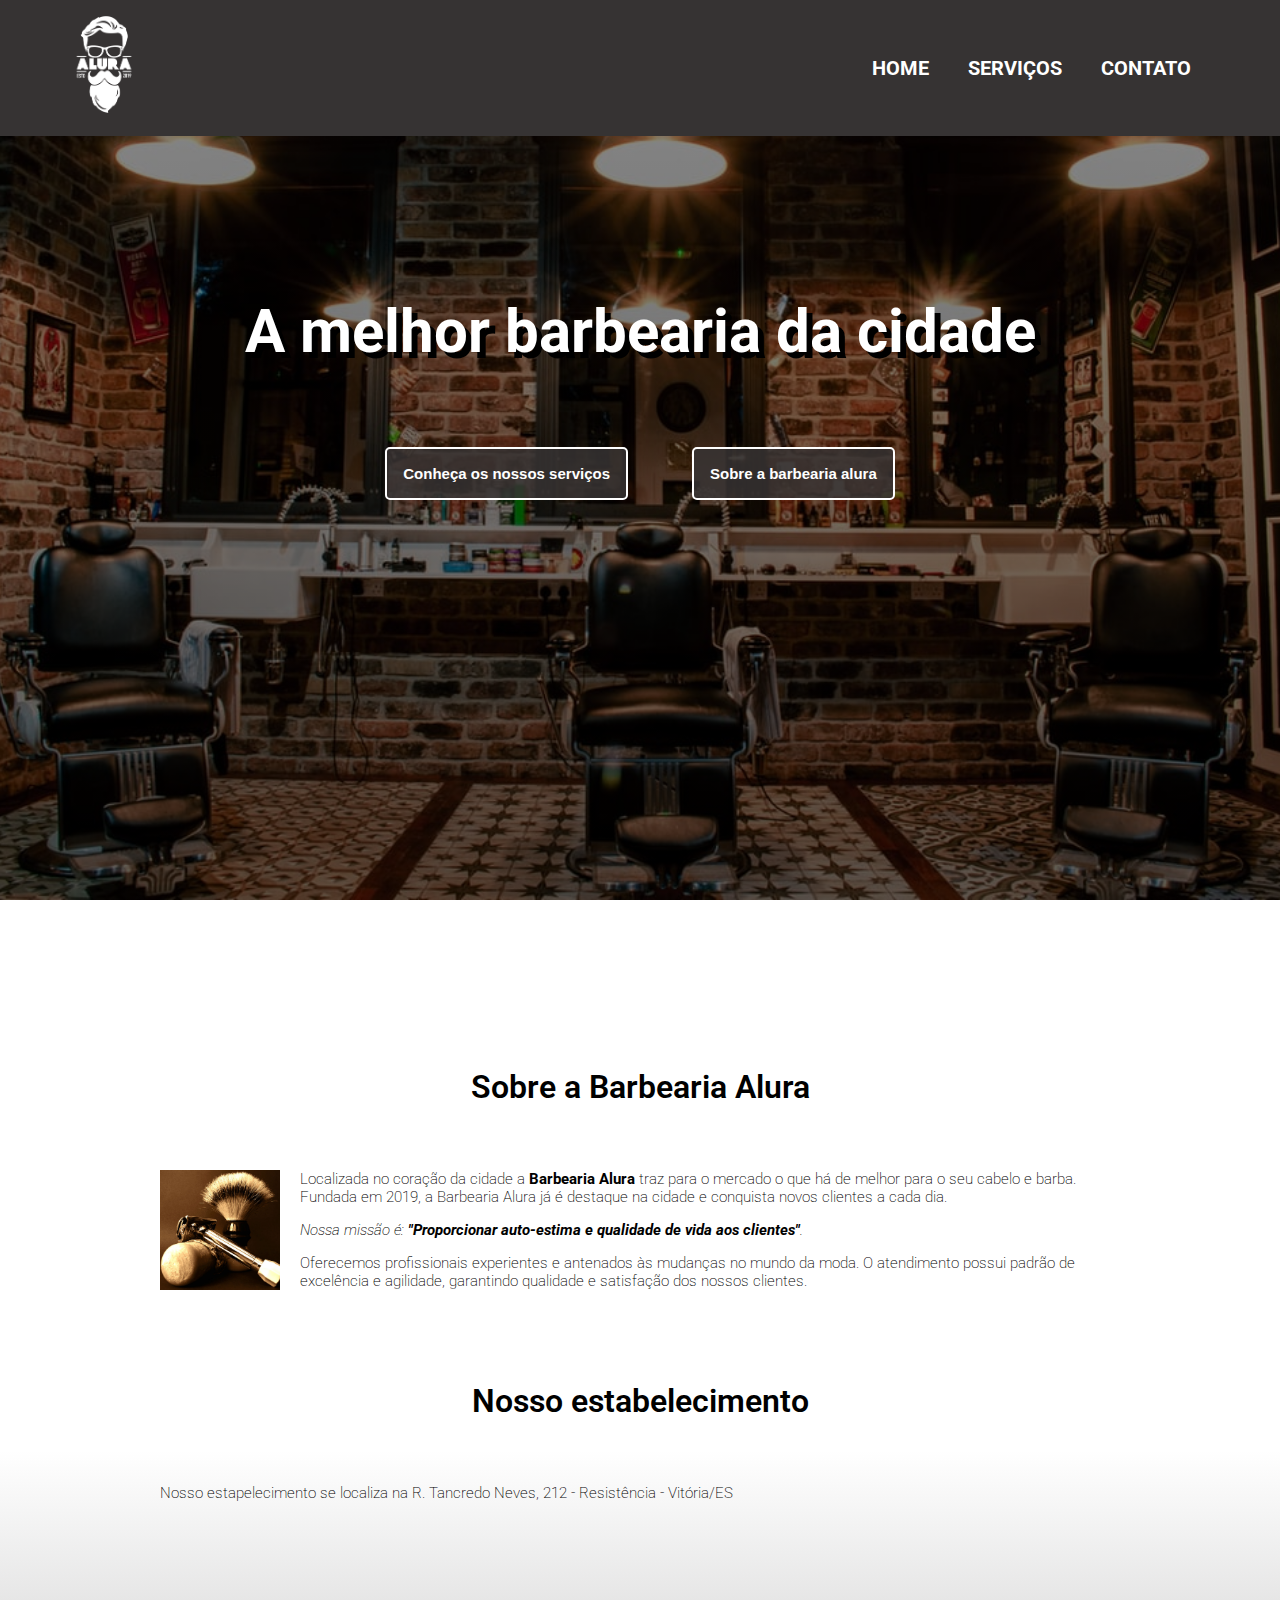
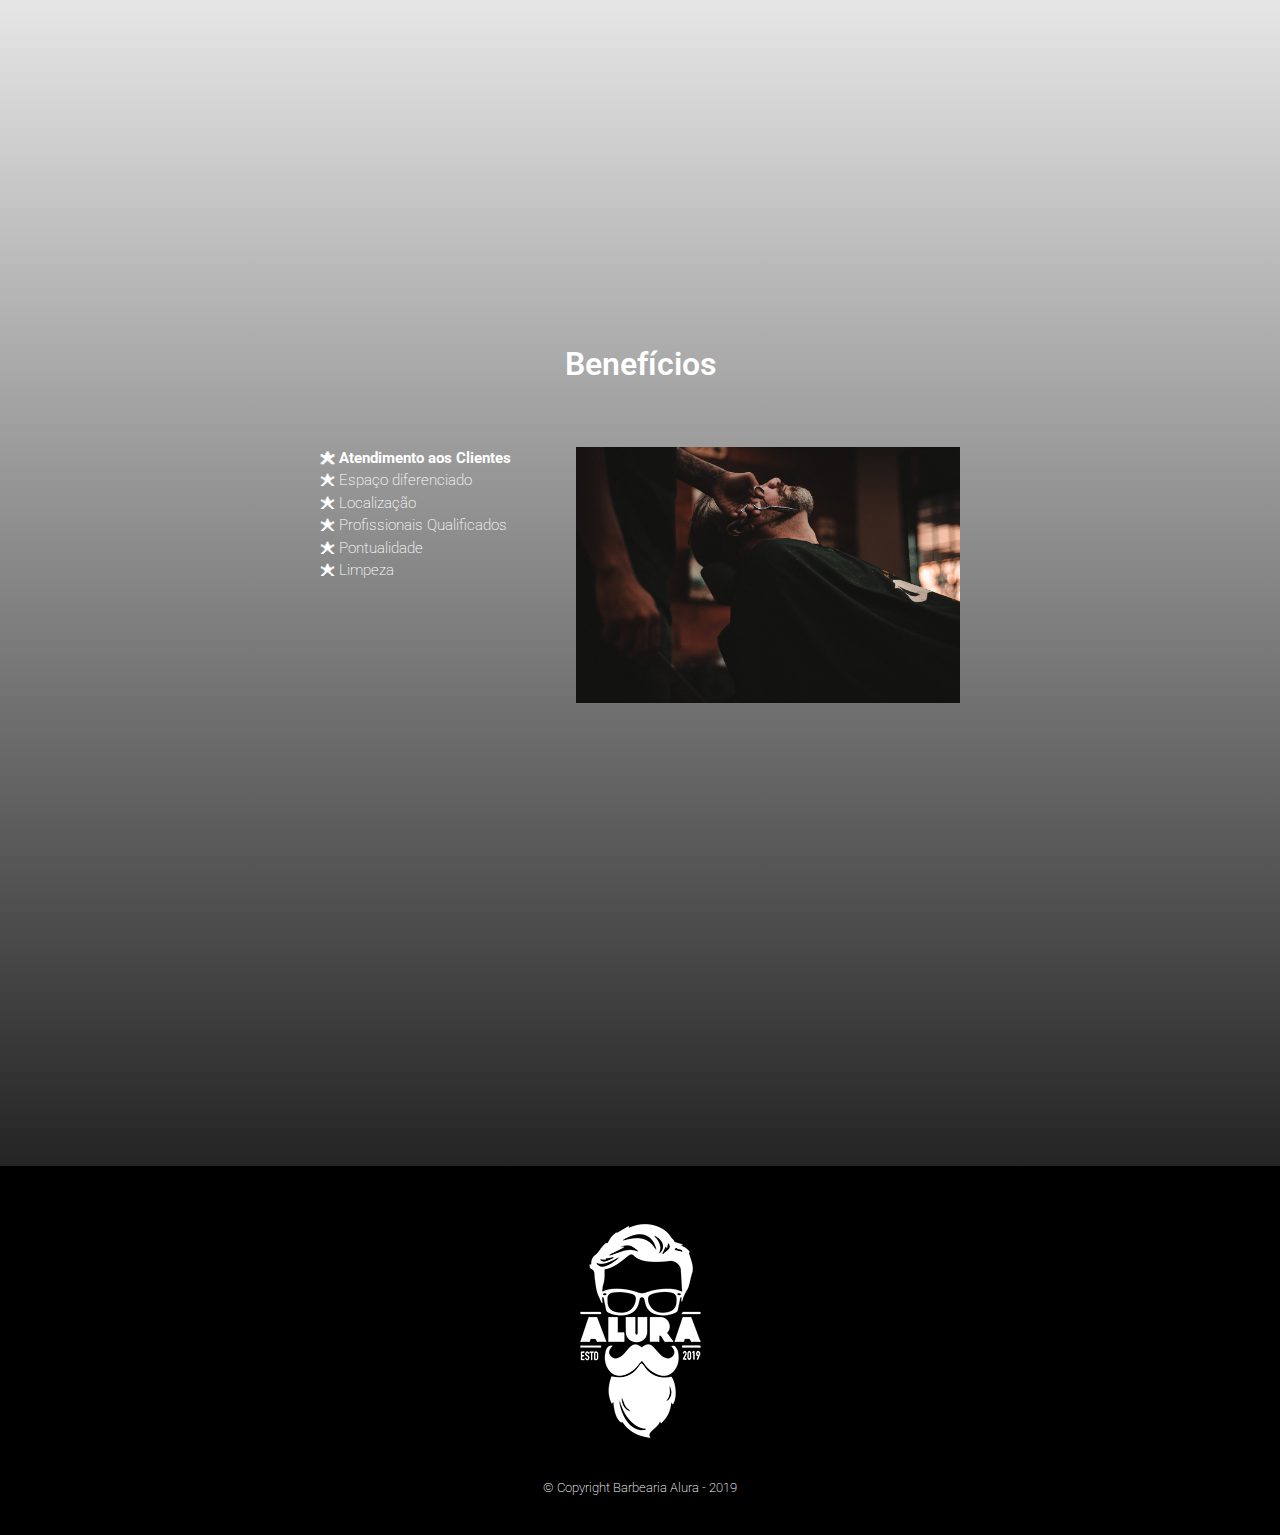
==== index.html @ f7d56a62 "primeiro commit" ====
<!DOCTYPE html>
<html lang="pt-br">
	<head>
		<meta charset="UTF-8">
		<title>Barbearia Alura</title>

		<link rel="stylesheet" href="css/style-home.css">
		<link rel="stylesheet" href="css/style.css">
	</head>

	<body>
		<header>
			<h1><img class="logo" src="img/logo-branco.png" alt="Barbearia Alura"></h1>
	
			<nav>
				<ul>
					<li><a href="index.html"> Home</a></li>
					<li><a href="produtos.html">Serviços</a></li>
					<li><a href="contato.html"> Contato</a></li>
				</ul>
			</nav>
		</header>


		<main>

		<section class="inicio">
			<h2 class="inicio-title">A melhor barbearia da cidade</h2>
			<div class="bottons">
				<button class="botton">Conheça os nossos serviços</button>
				<button class="botton">Sobre a barbearia alura</button>
			</div>
		</section>

			<section class="container">
				
				<section class="principal">
					<h2 class="titulo-centralizado">Sobre a Barbearia Alura</h2>
					
					<img src="img/utensilios.jpg" alt="utencilios de uma barbearia" class="img-utensilios">
					
					<p>Localizada no coração da cidade a <strong>Barbearia Alura</strong> traz para o mercado o que há de melhor para o seu cabelo e barba. Fundada em 2019, a Barbearia Alura já é destaque na cidade e conquista novos clientes a cada dia.</p>
					
					<p><em>Nossa missão é: <strong>"Proporcionar auto-estima e qualidade de vida aos clientes"</strong>.</em></p>
					
					<p>Oferecemos profissionais experientes e antenados às mudanças no mundo da moda. O atendimento possui padrão de excelência e agilidade, garantindo qualidade e satisfação dos nossos clientes.</p>
				</section>
				
			</section>
			<section class="container">
				
				
				<section class="mapa">
					<h3 class="titulo-centralizado">Nosso estabelecimento</h3>
					<p>Nosso estapelecimento se localiza na R. Tancredo Neves, 212 - Resistência - Vitória/ES</p>
					<iframe src="https://www.google.com/maps/embed?pb=!1m18!1m12!1m3!1d3147.243315565353!2d-40.3205864551922!3d-20.27027225069673!2m3!1f0!2f0!3f0!3m2!1i1024!2i768!4f13.1!3m3!1m2!1s0xb822ae11fe1fc3%3A0xa90290bc72af72b8!2sR.%20Tancredo%20Neves%2C%20212%20-%20Resist%C3%AAncia%2C%20Vit%C3%B3ria%20-%20ES%2C%2029032-567!5e0!3m2!1spt-BR!2sbr!4v1617722333148!5m2!1spt-BR!2sbr" width="" height="300" style="border:0;" allowfullscreen="" loading="lazy"></iframe>
				</section>
			</section>
				
				<section class="container">
					
					<section class="beneficios">
						<h3 class="titulo-centralizado">Benefícios</h3>
						
						<div class="conteudo-beneficios">
							<ul class="lista-beneficios">
								<li class="itens">Atendimento aos Clientes</li>
								<li class="itens">Espaço diferenciado</li>
								<li class="itens">Localização</li>
								<li class="itens">Profissionais Qualificados</li>
								<li class="itens">Pontualidade</li>
								<li class="itens">Limpeza</li>
							</ul>
							<img src="img/beneficios.jpg" class="imagem-beneficios">
						</div>
						
						<div class="video">
							<iframe width="560" height="315" src="https://www.youtube.com/embed/52bmmr8bh3U" 
							title="YouTube video player" frameborder="0" allow="accelerometer; autoplay; clipboard-write; 
							encrypted-media; gyroscope; picture-in-picture" allowfullscreen></iframe>					
						</div>
					</section>
				</section>
		</main>
		<footer>
					<img src="img/logo-branco.png">
					<p class="copyright">&copy; Copyright Barbearia Alura - 2019</p>
		</footer>
	</body>
</html>
---- css/style-home.css ----
/*CSS da pagina inicial*/

main {
	background: linear-gradient(white 50%, rgb(37, 36, 36));
}

.container{
	position:relative;
 	align-items: center;
	display: flexbox;
	justify-content: center;
	padding: 0 10rem;


}


/*Banner inicial*/


.inicio {

    background:  linear-gradient(rgba(0, 0, 0, 0.452), rgba(0, 0, 0, 0.637)100%), url('/img/photo.jpg');
    background-size: cover;
	background-repeat: no-repeat;
 	background-attachment: fixed;
  	background-position: center; 
    min-height: 100vh;
    min-width: 100%;
}

.inicio-title {
	color: white;
	font-weight: bold;
	font-size: 60px;
	text-align: center;
	padding-top: 10rem;
	text-shadow: 0.1em 0.1em black
}

.bottons {
	margin-top: 5rem;
	justify-content: center;
	position: relative;
	align-items: center;
	display: flex;
}

.botton{
	padding: 1rem;
	margin: 0 2rem;
	border-radius: 5px;
	background: rgba(54, 51, 51, 0.842);
	border: 2px solid white;
	color: white;
	font-size: 15px;
	font-weight: 600;
	transition: 0.3s all;
}

.botton:hover{
	border: 2px solid rgb(211, 148, 32);
	background: rgb(211, 148, 32, 0.500);
	transform: scale(1.1);
}
/* Sobre a barbearia alura */

.titulo-centralizado{
	text-align: center;
	font-size: 2rem;
	margin: 2rem 0 2em;
	font-weight: 600;
}


.principal p {
	margin: 0 0 1em;
}

.principal strong {
	font-weight: bold;
}

.principal em {
	font-style: italic;
}

.img-utensilios {
	float: left;
	width: 120px;
	margin: 0 20px 20px 0;	
}


/*Mapa*/

.mapa {
	padding: 3em 0;
}

.mapa p{
	margin: 0 0 2em;
}

.mapa iframe {
	min-width: 100%;
}

.video {
	width: 560px;
	margin: 2rem auto;
}

/* Beneficios da barbearia alura */

.beneficios .titulo-centralizado {
	color: white;
}
.imagem-beneficios {
	width: 60%;

	
}

.conteudo-beneficios {
	width: 640px;
	margin: 0 auto;
	display: flex;
	flex-direction: row;
	justify-content: space-between;
	position: relative;
	
}

.lista-beneficios{
	width: 40%;
	display: inline-block;

	

}

.itens {
	line-height: 1.5;
	color: white;
	list-style-type: none;
}

.itens::before {
	content: "🟊 ";
}

.itens:first-child {
	font-weight: bold;
}

.beneficios {
	margin-top: 4rem;
	padding-bottom: 5rem;
	
}
---- css/style.css ----
@import url('https://fonts.googleapis.com/css2?family=Roboto:ital,wght@0,100;0,300;0,400;0,500;0,700;0,900;1,100;1,300;1,400;1,500;1,700;1,900&display=swap');

*{
    margin: 0;
    padding: 0;
    border: 0;
    box-sizing: border-box;
}

body {
    font-family: 'Roboto', sans-serif;
    font-size: 15px;
    font-weight: 200;
}

header{
    background-color: rgb(54, 51, 51);
    position: relative;
    justify-content: space-between;
    flex-direction:row;
    display: flex;
    padding: 0.5rem 4rem;
    align-items: center;
}

.logo{
    width: 5rem;
    
}

nav li{

    display:inline;
    margin-right: 15px;
}


nav a {

    display:inline-block;
    text-transform: uppercase;
    color: white;
    font-weight:bold;
    margin: 0 10px;
    font-size: 20px;
    text-decoration: none;
    transition: 0.3s all;
}

nav a:hover {
    color: rgb(211, 148, 32);
    padding-bottom: 1px;
    border-bottom: 1px solid rgb(211, 148, 32);
    line-height: 48px;
    transform: scale(1.1);    
}


footer {
	text-align: center;
	background: black;
	padding: 40px 0;
}

.copyright {
	color: #FFFFFF;
	font-size: 13px;
	margin: 20px 0 0;
}
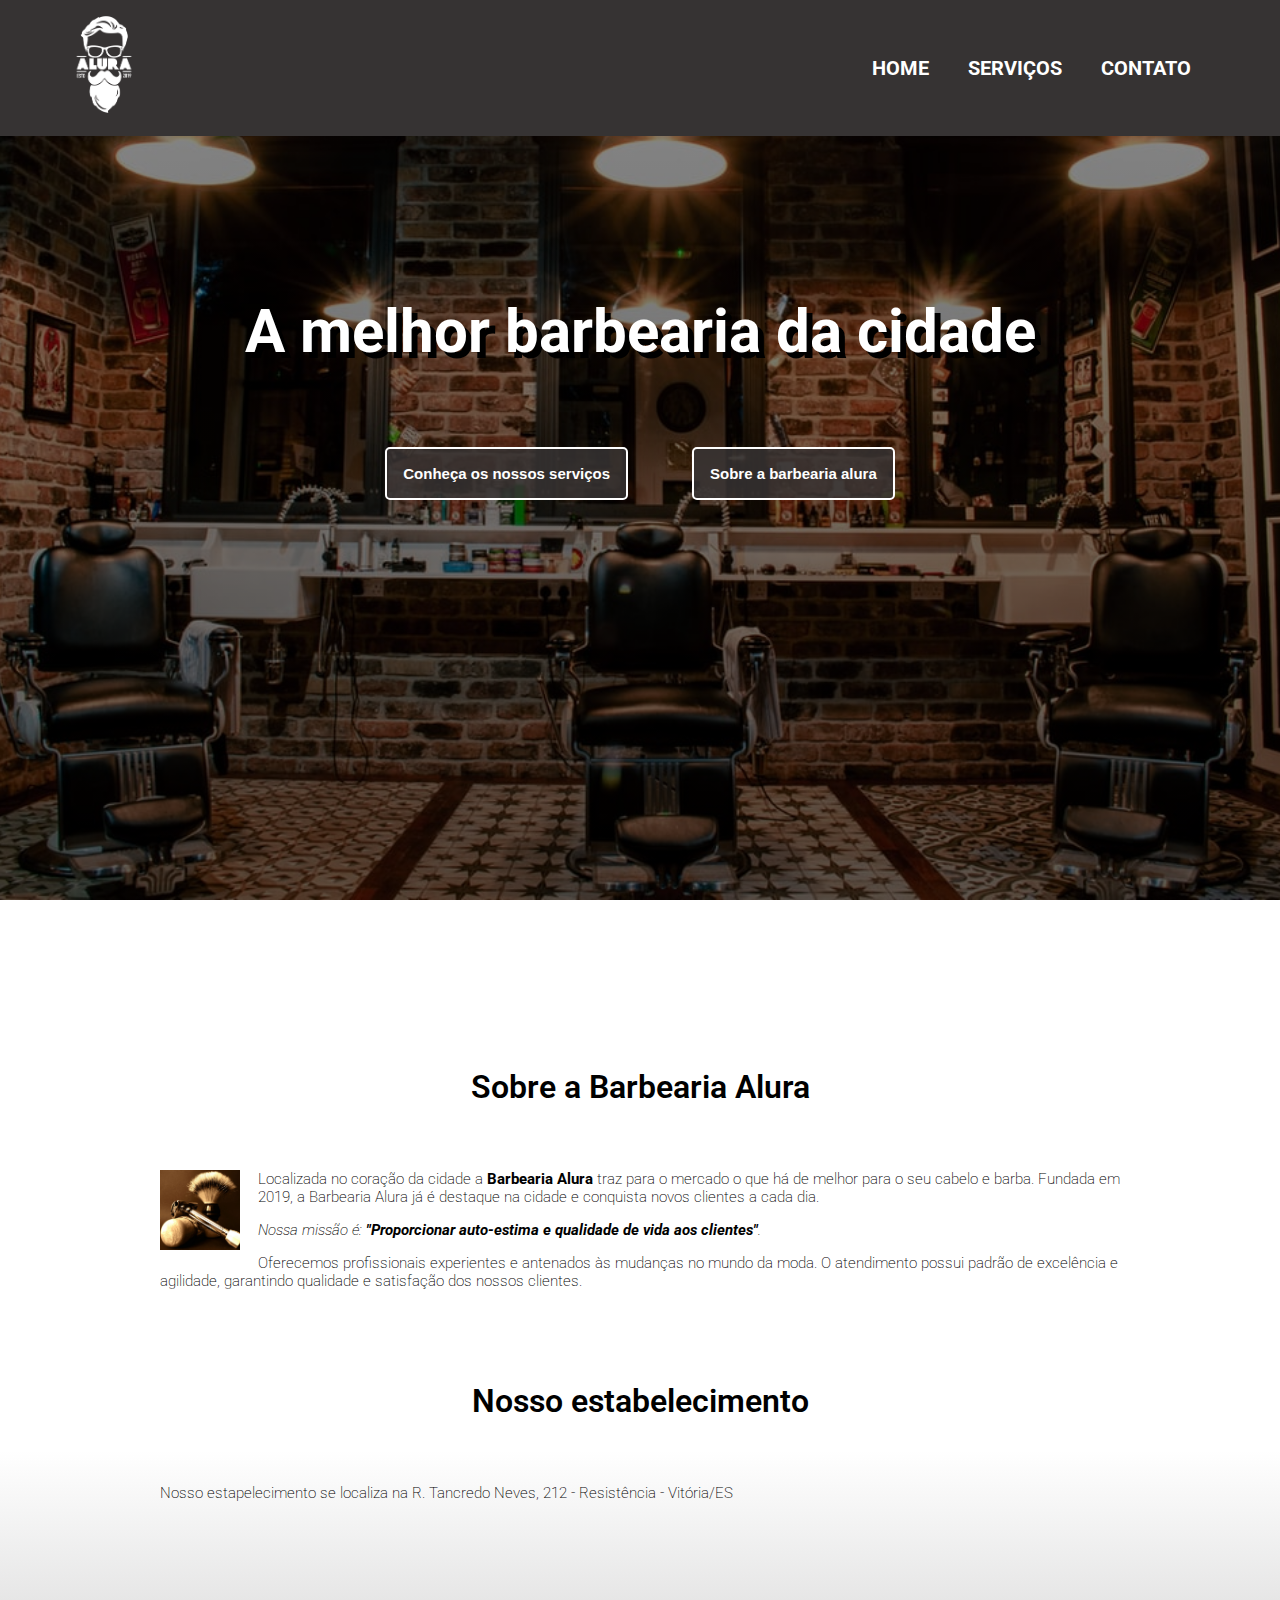
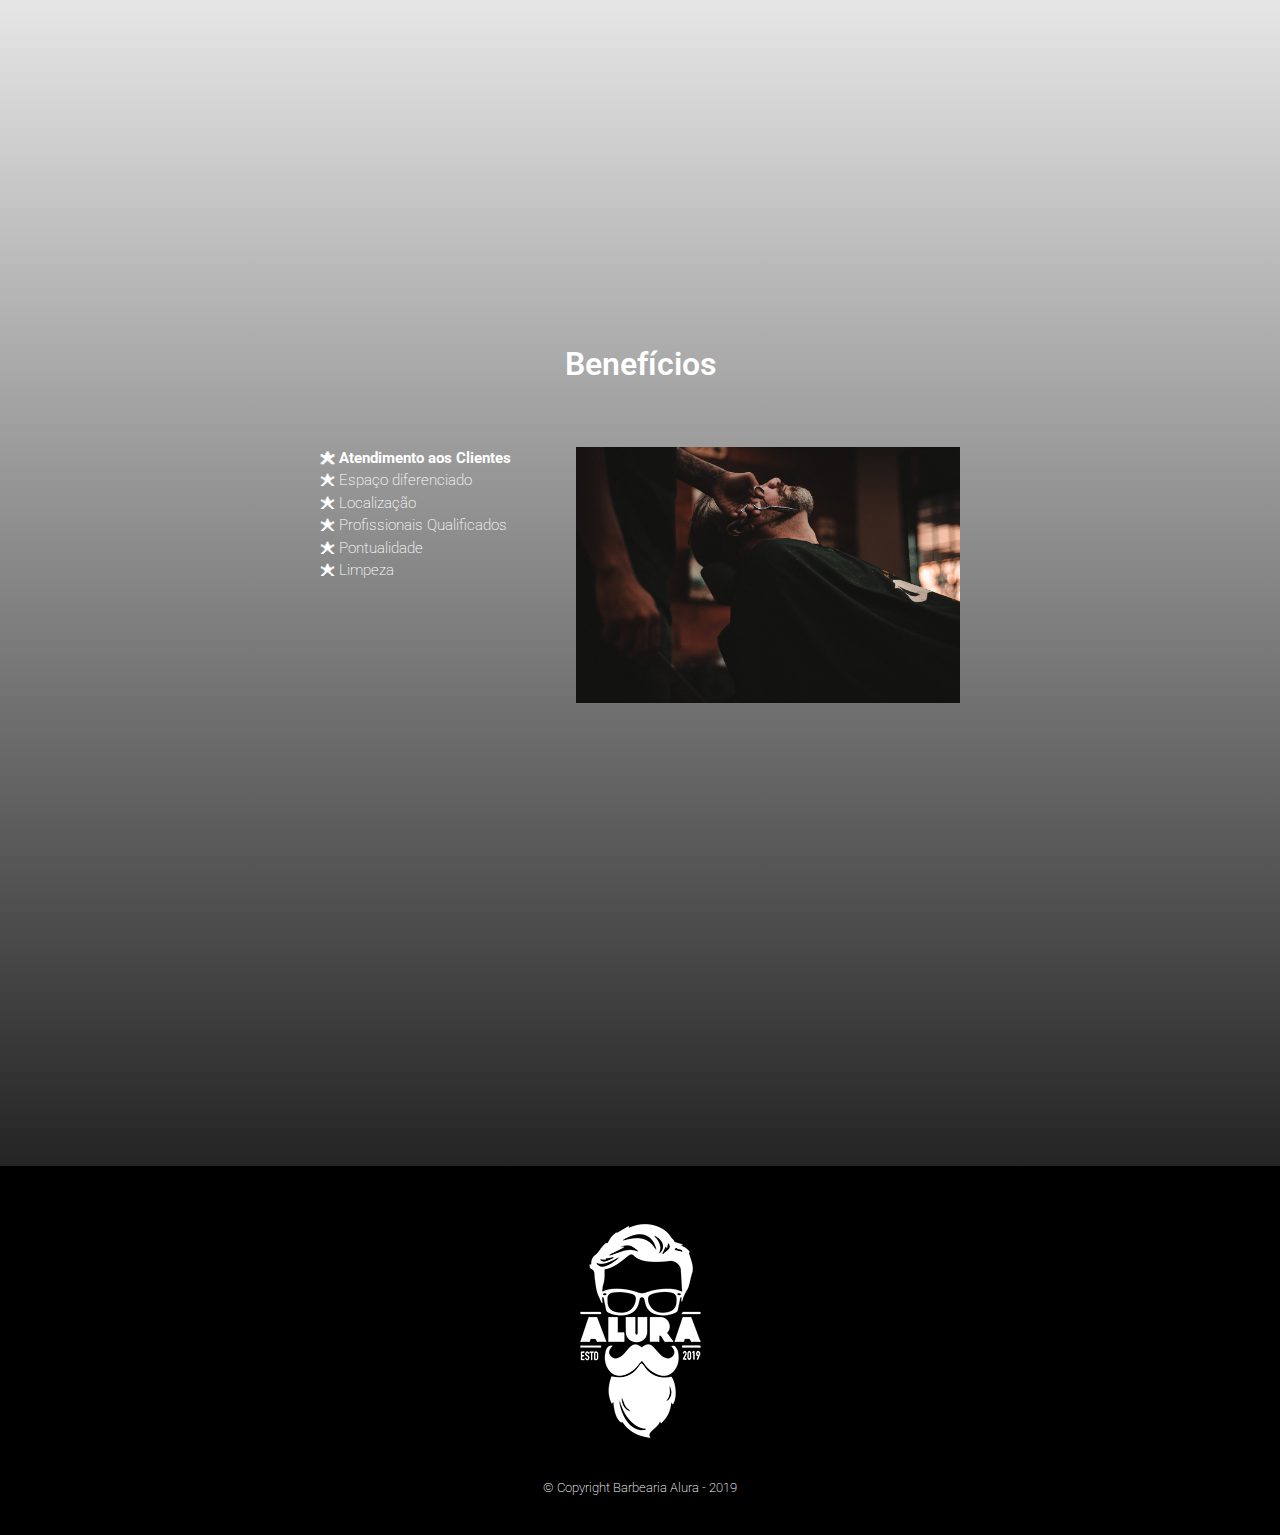
==== commit 9e27e281: "responsive main page" ====
--- a/index.html
+++ b/index.html
@@ -2,6 +2,7 @@
 <html lang="pt-br">
 	<head>
 		<meta charset="UTF-8">
+		<meta name="viewport" content="width=device-width">
 		<title>Barbearia Alura</title>
 
 		<link rel="stylesheet" href="css/style-home.css">
@@ -24,16 +25,15 @@
 
 		<main>
 
-		<section class="inicio">
-			<h2 class="inicio-title">A melhor barbearia da cidade</h2>
-			<div class="bottons">
-				<button class="botton">Conheça os nossos serviços</button>
-				<button class="botton">Sobre a barbearia alura</button>
-			</div>
-		</section>
+			<section class="inicio">
+				<h2 class="inicio-title">A melhor barbearia da cidade</h2>
+				<div class="bottons">
+					<button class="botton">Conheça os nossos serviços</button>
+					<button class="botton">Sobre a barbearia alura</button>
+				</div>
+			</section>
 
 			<section class="container">
-				
 				<section class="principal">
 					<h2 class="titulo-centralizado">Sobre a Barbearia Alura</h2>
 					
@@ -45,20 +45,17 @@
 					
 					<p>Oferecemos profissionais experientes e antenados às mudanças no mundo da moda. O atendimento possui padrão de excelência e agilidade, garantindo qualidade e satisfação dos nossos clientes.</p>
 				</section>
-				
 			</section>
+
 			<section class="container">
-				
-				
 				<section class="mapa">
 					<h3 class="titulo-centralizado">Nosso estabelecimento</h3>
 					<p>Nosso estapelecimento se localiza na R. Tancredo Neves, 212 - Resistência - Vitória/ES</p>
-					<iframe src="https://www.google.com/maps/embed?pb=!1m18!1m12!1m3!1d3147.243315565353!2d-40.3205864551922!3d-20.27027225069673!2m3!1f0!2f0!3f0!3m2!1i1024!2i768!4f13.1!3m3!1m2!1s0xb822ae11fe1fc3%3A0xa90290bc72af72b8!2sR.%20Tancredo%20Neves%2C%20212%20-%20Resist%C3%AAncia%2C%20Vit%C3%B3ria%20-%20ES%2C%2029032-567!5e0!3m2!1spt-BR!2sbr!4v1617722333148!5m2!1spt-BR!2sbr" width="" height="300" style="border:0;" allowfullscreen="" loading="lazy"></iframe>
+					<iframe src="https://www.google.com/maps/embed?pb=!1m18!1m12!1m3!1d3147.243315565353!2d-40.3205864551922!3d-20.27027225069673!2m3!1f0!2f0!3f0!3m2!1i1024!2i768!4f13.1!3m3!1m2!1s0xb822ae11fe1fc3%3A0xa90290bc72af72b8!2sR.%20Tancredo%20Neves%2C%20212%20-%20Resist%C3%AAncia%2C%20Vit%C3%B3ria%20-%20ES%2C%2029032-567!5e0!3m2!1spt-BR!2sbr!4v1617722333148!5m2!1spt-BR!2sbr" width="100%" height="300" style="border:0;" allowfullscreen="" loading="lazy"></iframe>
 				</section>
 			</section>
 				
 				<section class="container">
-					
 					<section class="beneficios">
 						<h3 class="titulo-centralizado">Benefícios</h3>
 						
@@ -75,7 +72,7 @@
 						</div>
 						
 						<div class="video">
-							<iframe width="560" height="315" src="https://www.youtube.com/embed/52bmmr8bh3U" 
+							<iframe width="100%" height="315" src="https://www.youtube.com/embed/52bmmr8bh3U" 
 							title="YouTube video player" frameborder="0" allow="accelerometer; autoplay; clipboard-write; 
 							encrypted-media; gyroscope; picture-in-picture" allowfullscreen></iframe>					
 						</div>
--- a/css/style-home.css
+++ b/css/style-home.css
@@ -88,8 +88,8 @@
 
 .img-utensilios {
 	float: left;
-	width: 120px;
-	margin: 0 20px 20px 0;	
+	width: 80px;
+	margin: 0 18px 18px 0;	
 }
 
 
@@ -159,4 +159,45 @@
 	margin-top: 4rem;
 	padding-bottom: 5rem;
 	
-}+}
+
+/*Responsivo*/
+
+@media screen and (max-width: 480px){
+	.container {
+		width: auto;
+		padding: 1rem;
+	}
+
+	.inicio, .principal, .beneficios, .mapa, .video {
+		width: auto;
+	}
+
+	.conteudo-beneficios {
+		width: auto;
+		margin: 0 0;
+		display: inline;
+		position: relative;
+	
+	}
+
+	.imagem-beneficios {
+		visibility:hidden;
+		width: 10%;
+	}
+
+	.beneficios .titulo-centralizado{
+		margin: 1rem 0
+	}
+
+	.lista-beneficios{
+		width: auto;
+		margin: 1rem 0
+
+	}
+
+	.video {
+		margin-top: 1rem
+	}
+}
+
--- a/css/style.css
+++ b/css/style.css
@@ -67,3 +67,15 @@
 	font-size: 13px;
 	margin: 20px 0 0;
 }
+
+/*Responsivo*/
+
+@media screen and (max-width: 480px){
+
+
+	header {
+		width: auto;
+        padding: 1rem 2rem;
+	}
+}
+
